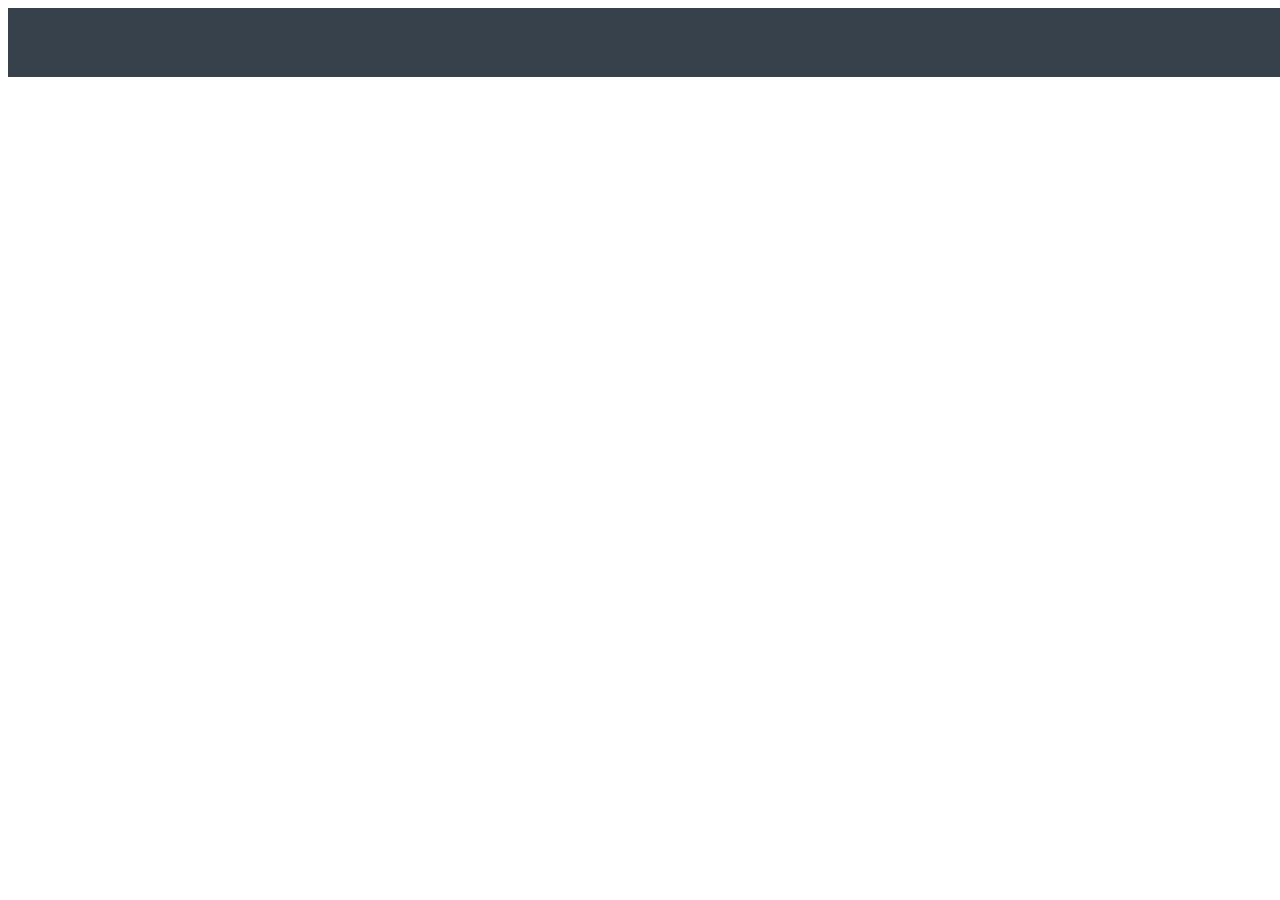
==== assignment.html @ 3e31df8e "styling" ====
<!DOCTYPE html>
<html lang="en">
<head>
    <meta charset="UTF-8">
    <meta name="viewport" content="width=device-width, initial-scale=1.0">
    <title>Maven Assignment</title>
    <link rel="stylesheet" href="/css/assignments.css">
</head>
<body>

    <header>
        
    </header>
</body>
</html>
---- css/assignments.css ----
header {
    background-color: #36414c;
    height: 69px;
    width: 1440px;
}
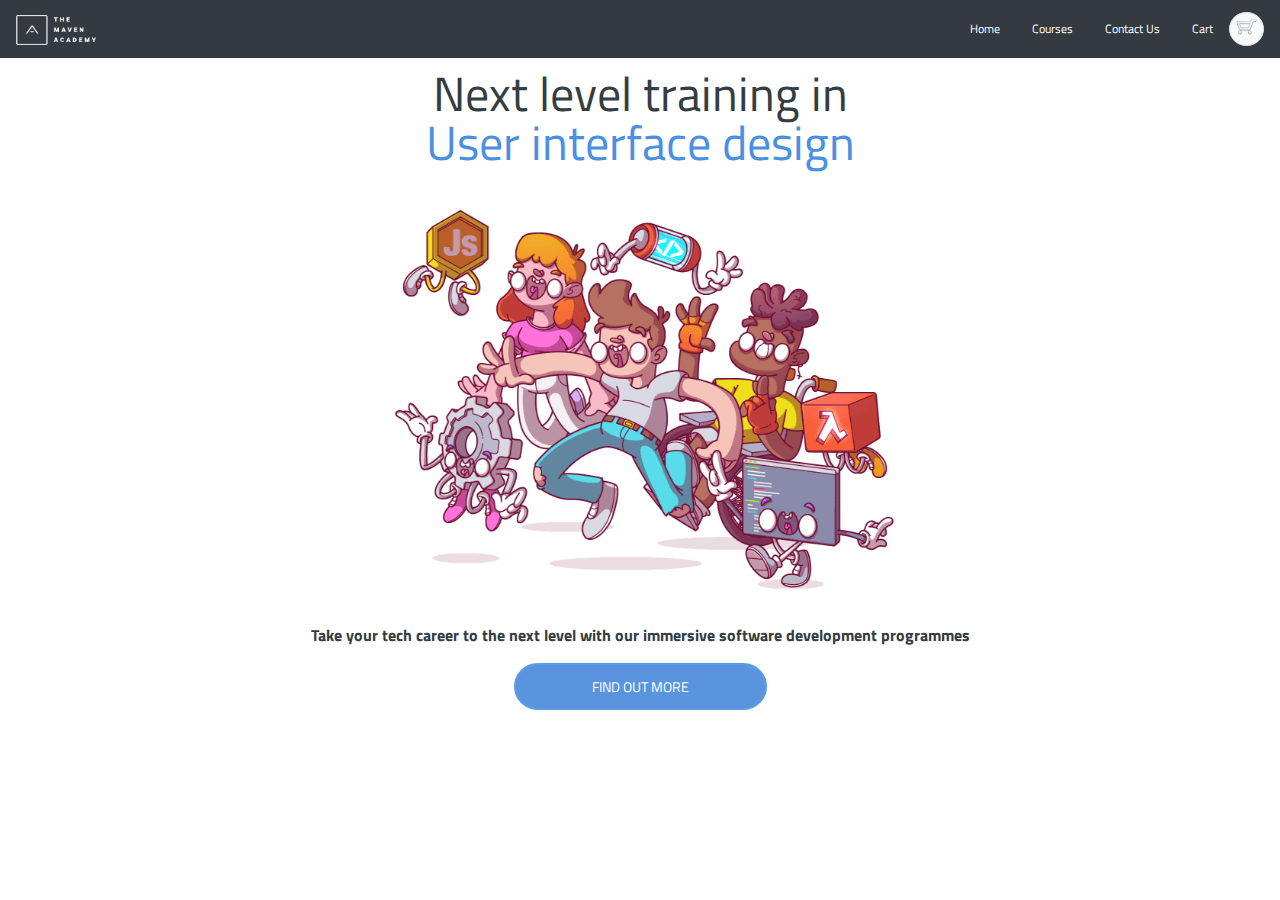
==== commit fab97c51: "various stylings" ====
--- a/assignment.html
+++ b/assignment.html
@@ -5,11 +5,85 @@
     <meta name="viewport" content="width=device-width, initial-scale=1.0">
     <title>Maven Assignment</title>
     <link rel="stylesheet" href="/css/assignments.css">
+    <link rel="stylesheet" href="https://stackpath.bootstrapcdn.com/bootstrap/4.4.1/css/bootstrap.min.css" integrity="sha384-Vkoo8x4CGsO3+Hhxv8T/Q5PaXtkKtu6ug5TOeNV6gBiFeWPGFN9MuhOf23Q9Ifjh" crossorigin="anonymous">
+    <link href="https://fonts.googleapis.com/css?family=Titillium+Web:400,600,700&display=swap" rel="stylesheet">
 </head>
 <body>
+  <header>
+    <!-- Just an image -->
+<nav class="navbar navbar-light bg-dark" style="background-color: #36414c;">
+  
+  <a class="navbar-brand" href="#">
+    <img src="/images/maven_academy.png" width="80" height="30" alt="">
+  </a>
 
-    <header>
-        
-    </header>
+
+  
+        <ul class="nav justify-content-end">
+              <li class="navfont">
+                <a class="nav-link active" href="#" style="color: #ffffff ;">Home</a>
+              </li>
+              <li class="navfont">
+                <a class="nav-link" href="#" style="color: #ffffff ;">Courses</a>
+              </li>
+              <li class="navfont">
+                <a class="nav-link" href="#" style="color: #ffffff ;">Contact Us</a>
+              </li>
+              <li class="navfont">
+                <a class="nav-link" href="#" style="color: #ffffff ;">Cart</a>
+              </li> 
+              <li class="navfont1">
+                <a class="nav-link border rounded-circle p-1 bg-light" href="#"><img class="cart1" src="/images/whitecart.png" width="25" height="25" alt=""></a>
+              </li>        
+
+
+        </ul>
+
+</nav>
+
+  </header>
+
+<section>
+  <div class="heading1">
+    <p style="color: #343d42">
+      Next level training in 
+    </p>
+    <p style= "color: #4a90e2; margin-top: -0.8em;">
+      User interface design
+    </p>
+  </div>
+  <div>
+    <p class="imgalign">
+      <!-- <img src="/images/tech-mavens.png"> -->
+      <img src="/images/tech-mavens.png" class="img-fluid" alt="Responsive image">
+    </p>
+  </div>
+  <div>
+    <p style="font-size: 16px;">
+      <strong>
+        Take your tech career to the next level with our immersive software development programmes
+
+      </strong>
+      
+    </p>
+  </div>
+
+  <div class="text-align-centre">
+    <a href="#" class="myButton">FIND OUT MORE</a>
+    <!-- <button class="btnfndmre" type="button" class="btn btn-primary btn-lg">FIND OUT MORE</button> -->
+    <!-- <p style="color: #ffffff;">FIND OUT MORE</p> -->
+  </div>
+</section>
+
+<!-- <section class="box1">
+  BOX 1 
+</section>
+
+<section class="box2">
+  Box 2 
+</section> -->
+
+  <!-- <section class="container-fluid" style="background-color: blue; height: 200px;"></section> -->
+
 </body>
 </html>--- a/css/assignments.css
+++ b/css/assignments.css
@@ -1,5 +1,107 @@
-header {
+.mavbgc1 {
     background-color: #36414c;
-    height: 69px;
-    width: 1440px;
+    padding: 1rem;
+    height: 5em;
+}
+
+.navfont {
+    font-family: Titillium Web;
+    font-size: 0.75rem;
+    padding-top: rem;
+    color: white;
+    
+}
+/* .cartz {
+    float: right;
+    padding-left: 10px;
+    padding-bottom: 20px;
+
+} */
+
+/* .cartcircle {
+    background-color: aliceblue;
+    width: 40px;
+    height: 40px;
+    border-radius: 50%;
+    padding-top: 0.5rem;
+    padding-right: 0.5rem;
+    float: right;
+} */
+
+.navlist {
+    padding-left: 55em;
+}
+
+/* .navfont1 {
+    background-color: aliceblue;
+    width: 0.5em;
+    height: px;
+    padding-right: 68px;
+    border-radius: 100%;
+    margin-right: 5px;
+    } */
+
+.heading1 {
+    text-align: center;
+    font-family: Titillium Web;
+    font-size: 3rem;
+    margin-top: 0px;
+}
+
+.imgalign {
+    text-align: center;
+    /* width: 32.125rem;
+    height: 22.75rem; */
+}
+
+p {
+    font-family: Titillium Web;
+    text-align: center;
+    color: #343d42;    
+}
+
+.cart1 {
+    margin-top: -0.45rem;
+}
+
+.fndmrebtn {
+    background-color: #ffffff;
+    height: 60px;
+    color: white;
+    text-align: center;
+    font-family: Titillium Web;
+    margin-left: 31.25rem;
+    margin-right: 31.25rem;
+
+}
+
+.btnfndmre {
+    background-color: #4a90e2;
+    font-family: Titillium Web;
+    border-radius: 3rem;
+    width: 15rem;
+    text-align: center;
+    color: white;
+    border-color: white;
+    height: 3rem;
+    font-size: 0.8rem;
+}
+
+
+.myButton {
+	background-color:#5b94de;
+	border-radius:42px;
+	border:2px solid #5b9de3;
+	display:inline-block;
+	cursor:pointer;
+	color:#ffffff;
+	font-family: Titillium Web;
+	font-size:14px;
+	padding:11px 76px;
+    text-decoration:none;
+
+} 
+
+.text-align-centre {
+    text-align: center;
 }